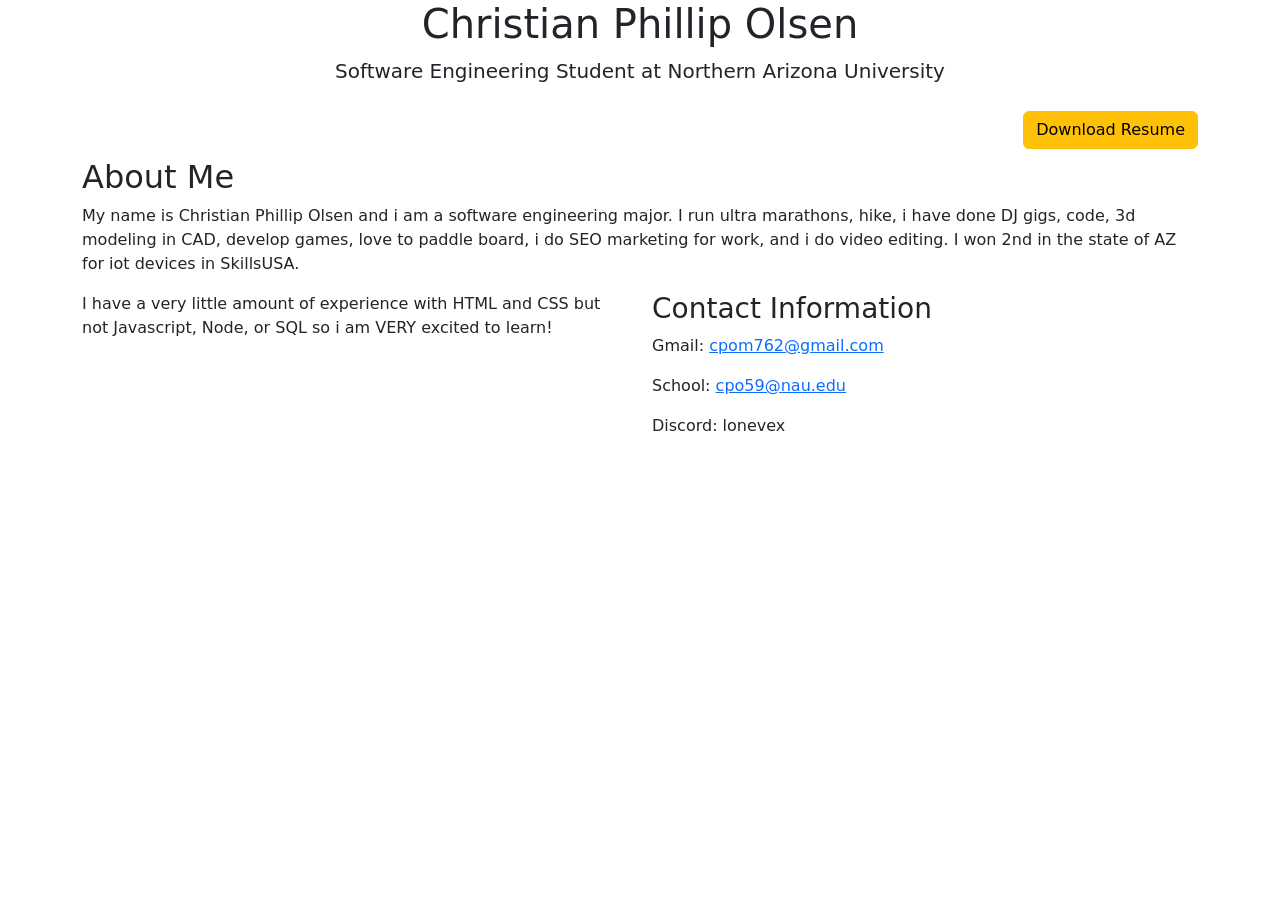
==== AboutMe.html @ 16f0b08d "This is for assignment 8. first 2 steps" ====
<!DOCTYPE html>
<html lang="en">
<head>
    <meta charset="UTF-8">
    <meta name="viewport" content="width=device-width, initial-scale=1.0">
    <link href="https://cdn.jsdelivr.net/npm/bootstrap@5.3.8/dist/css/bootstrap.min.css" rel="stylesheet">
    <link href="https://fonts.googleapis.com/css2?family=Montserrat:wght@600;800&family=Open+Sans:wght@400;600&display=swap" rel="stylesheet">
    <link rel="stylesheet" href="Master.css">
    <title>About Me</title>
</head>
<body>

    <header class="bg-gradient">
        <div class="container">
            <div class="row">
                <div class="col text-center">
                    <h1>Christian Phillip Olsen</h1>
                    <p class="lead">Software Engineering Student at Northern Arizona University</p>
                </div>
            </div>
        </div>
    </header>
    <nav class="navbar navbar-expand-lg navbar-dark">
        <div class="container">
            <ul class="navbar-nav">
                <li class="nav-item"><a class="nav-link" href="index.html">Summary</a></li>
                <li class="nav-item"><a class="nav-link" href="AboutMe.html">About Me</a></li>
                <li class="nav-item"><a class="nav-link" href="Education.html">Education</a></li>
                <li class="nav-item"><a class="nav-link" href="Skills.html">Skills</a></li>
                <li class="nav-item"><a class="nav-link" href="Projects.html">Projects</a></li>
                <li class="nav-item"><a class="nav-link" href="Running.html">Running</a></li>
                <li class="nav-item"><a class="nav-link" href="Poetry.html">Poetry</a></li>
                <li class="nav-item"><a class="nav-link" href="Contact.html">Contact Information</a></li>
            </ul>
            <a class="resume btn btn-warning" href="https://docs.google.com/document/d/1mn1eNetuWI7vO4YYlXjGNv_hZwvM4GlTqqZtdAN6zBE/export?format=pdf">Download Resume</a>
        </div>
    </nav>

    <main class="container">
        <div class="row">
            <div class="col">
        <h2>About Me</h2>

        <p>
            My name is Christian Phillip Olsen and i am a software engineering major. I run ultra marathons, hike, i have done DJ gigs, code, 3d modeling in CAD, develop games, love to paddle board, i do SEO marketing for work, and i do video editing. I won 2nd in the state of AZ for iot devices in SkillsUSA.
        </p>
            </div>
        </div>
    </main>

    <footer class="bg-gradient">
        <div class="container">
            <div class="row">
                <div class="col-md-6">
                    <p class="note">I have a very little amount of experience with HTML and CSS but not Javascript, Node, or SQL so i am VERY excited to learn!</p>
                </div>
                <div class="contact col-md-6">
                    <h3>Contact Information</h3>
                    <p>Gmail: <a href="mailto:cpom762@gmail.com">cpom762@gmail.com</a></p>
                    <p>School: <a href="mailto:cpo59@nau.edu">cpo59@nau.edu</a></p>
                    <p>Discord: lonevex</p>
                </div>
            </div>
        </div>
    </footer>
<script src="Script.js"></script>
</body>
</html>
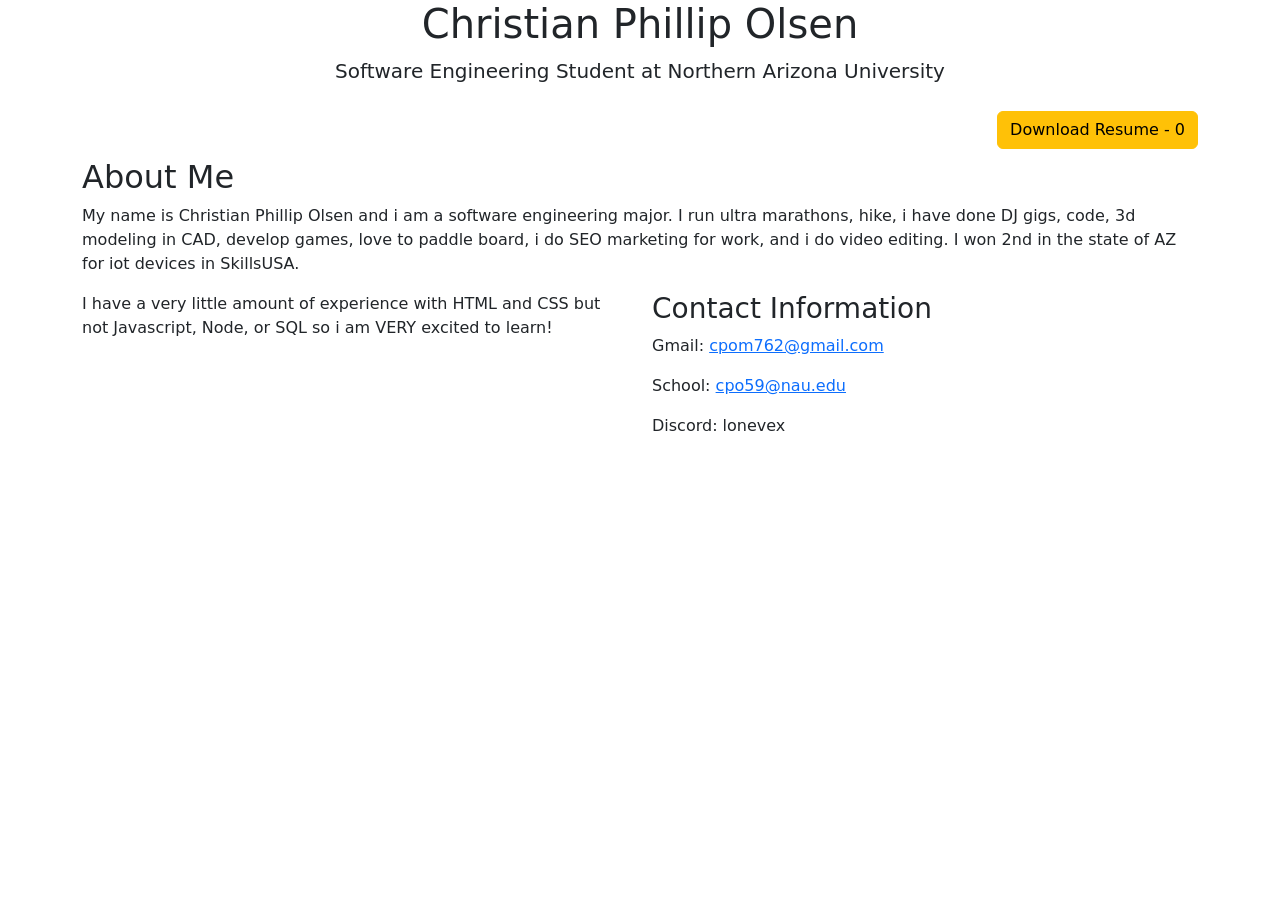
==== commit e4c22c64: "Button Count" ====
--- a/AboutMe.html
+++ b/AboutMe.html
@@ -32,7 +32,7 @@
                 <li class="nav-item"><a class="nav-link" href="Poetry.html">Poetry</a></li>
                 <li class="nav-item"><a class="nav-link" href="Contact.html">Contact Information</a></li>
             </ul>
-            <a class="resume btn btn-warning" href="https://docs.google.com/document/d/1mn1eNetuWI7vO4YYlXjGNv_hZwvM4GlTqqZtdAN6zBE/export?format=pdf">Download Resume</a>
+            <a class="resume btn btn-warning" id="resumeButton" href="https://docs.google.com/document/d/1mn1eNetuWI7vO4YYlXjGNv_hZwvM4GlTqqZtdAN6zBE/export?format=pdf">Download Resume - <span id="count">0</span></a>
         </div>
     </nav>
 
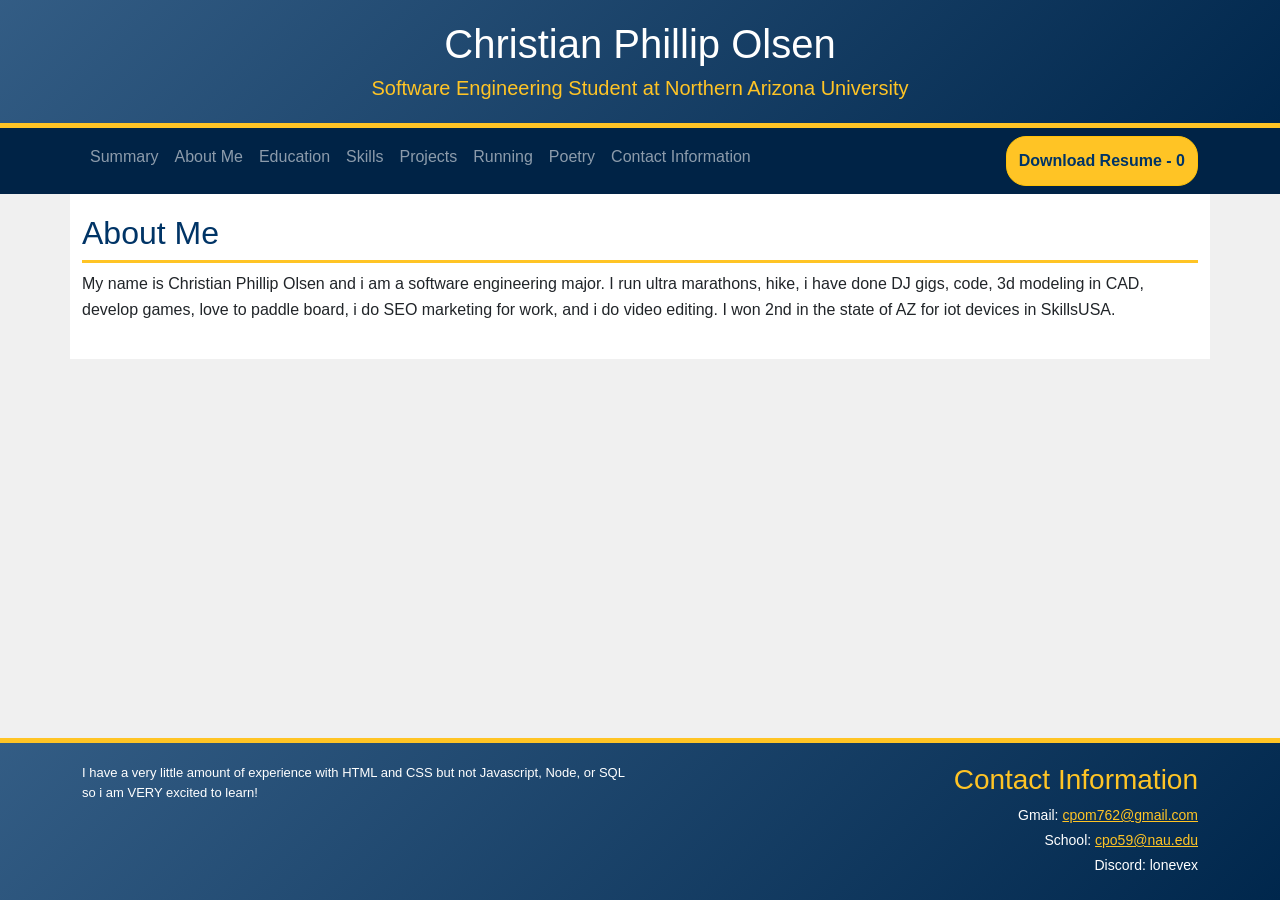
==== commit 612bae1e: "Add files via upload" ====
--- a/AboutMe.html
+++ b/AboutMe.html
@@ -1,68 +1,68 @@
-<!DOCTYPE html>
-<html lang="en">
-<head>
-    <meta charset="UTF-8">
-    <meta name="viewport" content="width=device-width, initial-scale=1.0">
-    <link href="https://cdn.jsdelivr.net/npm/bootstrap@5.3.8/dist/css/bootstrap.min.css" rel="stylesheet">
-    <link href="https://fonts.googleapis.com/css2?family=Montserrat:wght@600;800&family=Open+Sans:wght@400;600&display=swap" rel="stylesheet">
-    <link rel="stylesheet" href="Master.css">
-    <title>About Me</title>
-</head>
-<body>
-
-    <header class="bg-gradient">
-        <div class="container">
-            <div class="row">
-                <div class="col text-center">
-                    <h1>Christian Phillip Olsen</h1>
-                    <p class="lead">Software Engineering Student at Northern Arizona University</p>
-                </div>
-            </div>
-        </div>
-    </header>
-    <nav class="navbar navbar-expand-lg navbar-dark">
-        <div class="container">
-            <ul class="navbar-nav">
-                <li class="nav-item"><a class="nav-link" href="index.html">Summary</a></li>
-                <li class="nav-item"><a class="nav-link" href="AboutMe.html">About Me</a></li>
-                <li class="nav-item"><a class="nav-link" href="Education.html">Education</a></li>
-                <li class="nav-item"><a class="nav-link" href="Skills.html">Skills</a></li>
-                <li class="nav-item"><a class="nav-link" href="Projects.html">Projects</a></li>
-                <li class="nav-item"><a class="nav-link" href="Running.html">Running</a></li>
-                <li class="nav-item"><a class="nav-link" href="Poetry.html">Poetry</a></li>
-                <li class="nav-item"><a class="nav-link" href="Contact.html">Contact Information</a></li>
-            </ul>
-            <a class="resume btn btn-warning" id="resumeButton" href="https://docs.google.com/document/d/1mn1eNetuWI7vO4YYlXjGNv_hZwvM4GlTqqZtdAN6zBE/export?format=pdf">Download Resume - <span id="count">0</span></a>
-        </div>
-    </nav>
-
-    <main class="container">
-        <div class="row">
-            <div class="col">
-        <h2>About Me</h2>
-
-        <p>
-            My name is Christian Phillip Olsen and i am a software engineering major. I run ultra marathons, hike, i have done DJ gigs, code, 3d modeling in CAD, develop games, love to paddle board, i do SEO marketing for work, and i do video editing. I won 2nd in the state of AZ for iot devices in SkillsUSA.
-        </p>
-            </div>
-        </div>
-    </main>
-
-    <footer class="bg-gradient">
-        <div class="container">
-            <div class="row">
-                <div class="col-md-6">
-                    <p class="note">I have a very little amount of experience with HTML and CSS but not Javascript, Node, or SQL so i am VERY excited to learn!</p>
-                </div>
-                <div class="contact col-md-6">
-                    <h3>Contact Information</h3>
-                    <p>Gmail: <a href="mailto:cpom762@gmail.com">cpom762@gmail.com</a></p>
-                    <p>School: <a href="mailto:cpo59@nau.edu">cpo59@nau.edu</a></p>
-                    <p>Discord: lonevex</p>
-                </div>
-            </div>
-        </div>
-    </footer>
-<script src="Script.js"></script>
-</body>
-</html>
+<!DOCTYPE html>
+<html lang="en">
+<head>
+    <meta charset="UTF-8">
+    <meta name="viewport" content="width=device-width, initial-scale=1.0">
+    <link href="https://cdn.jsdelivr.net/npm/bootstrap@5.3.8/dist/css/bootstrap.min.css" rel="stylesheet">
+    <link href="https://fonts.googleapis.com/css2?family=Montserrat:wght@600;800&family=Open+Sans:wght@400;600&display=swap" rel="stylesheet">
+    <link rel="stylesheet" href="Master.css">
+    <title>About Me</title>
+</head>
+<body>
+
+    <header class="bg-gradient">
+        <div class="container">
+            <div class="row">
+                <div class="col text-center">
+                    <h1>Christian Phillip Olsen</h1>
+                    <p class="lead">Software Engineering Student at Northern Arizona University</p>
+                </div>
+            </div>
+        </div>
+    </header>
+    <nav class="navbar navbar-expand-lg navbar-dark">
+        <div class="container">
+            <ul class="navbar-nav">
+                <li class="nav-item"><a class="nav-link" href="index.html">Summary</a></li>
+                <li class="nav-item"><a class="nav-link" href="AboutMe.html">About Me</a></li>
+                <li class="nav-item"><a class="nav-link" href="Education.html">Education</a></li>
+                <li class="nav-item"><a class="nav-link" href="Skills.html">Skills</a></li>
+                <li class="nav-item"><a class="nav-link" href="Projects.html">Projects</a></li>
+                <li class="nav-item"><a class="nav-link" href="Running.html">Running</a></li>
+                <li class="nav-item"><a class="nav-link" href="Poetry.html">Poetry</a></li>
+                <li class="nav-item"><a class="nav-link" href="Contact.html">Contact Information</a></li>
+            </ul>
+            <a class="resume btn btn-warning" id="resumeButton" href="https://docs.google.com/document/d/1mn1eNetuWI7vO4YYlXjGNv_hZwvM4GlTqqZtdAN6zBE/export?format=pdf">Download Resume - <span id="count">0</span></a>
+        </div>
+    </nav>
+
+    <main class="container">
+        <div class="row">
+            <div class="col">
+        <h2>About Me</h2>
+
+        <p>
+            My name is Christian Phillip Olsen and i am a software engineering major. I run ultra marathons, hike, i have done DJ gigs, code, 3d modeling in CAD, develop games, love to paddle board, i do SEO marketing for work, and i do video editing. I won 2nd in the state of AZ for iot devices in SkillsUSA.
+        </p>
+            </div>
+        </div>
+    </main>
+
+    <footer class="bg-gradient">
+        <div class="container">
+            <div class="row">
+                <div class="col-md-6">
+                    <p class="note">I have a very little amount of experience with HTML and CSS but not Javascript, Node, or SQL so i am VERY excited to learn!</p>
+                </div>
+                <div class="contact col-md-6">
+                    <h3>Contact Information</h3>
+                    <p>Gmail: <a href="mailto:cpom762@gmail.com">cpom762@gmail.com</a></p>
+                    <p>School: <a href="mailto:cpo59@nau.edu">cpo59@nau.edu</a></p>
+                    <p>Discord: lonevex</p>
+                </div>
+            </div>
+        </div>
+    </footer>
+<script src="Script.js"></script>
+</body>
+</html>
--- a/Master.css
+++ b/Master.css
@@ -0,0 +1,245 @@
+body {
+    margin: 0;
+    font-family: 'Open Sans', Arial, sans-serif;
+    background-color: #f0f0f0;
+    display: flex;
+    flex-direction: column;
+    min-height: 100vh;
+}
+
+header,
+footer {
+    --bs-gradient: linear-gradient(135deg, rgba(255, 255, 255, 0.2), rgba(0, 0, 0, 0.25));
+}
+
+header {
+    background-color: #003466;
+    border-bottom: 5px solid #ffc425;
+    padding: 20px;
+}
+
+.navbar {
+    background-color: #002346;
+}
+
+main {
+    background-color: #ffffff;
+    padding: 20px;
+}
+
+footer {
+    background-color: #003466;
+    border-top: 5px solid #ffc425;
+    margin-top: auto;
+    padding: 20px;
+    position: relative;
+}
+
+header h1 {
+    font-family: 'Montserrat', sans-serif;
+    margin: 0;
+    color: #ffffff;
+}
+
+header p {
+    margin: 5px 0 0 0;
+    color: #ffc425;
+}
+
+nav ul {
+    list-style-type: none;
+    margin: 0;
+    padding: 0;
+
+    display: flex;
+    flex-direction: column;
+    justify-content: flex-start;
+    align-items: stretch;
+}
+
+nav li {
+    margin-bottom: 8px;
+}
+
+nav a {
+    display: block;
+    padding: 10px;
+    color: #ffffff;
+    text-decoration: none;
+}
+
+nav a:hover {
+    background-color: #003466;
+    color: #ffc425;
+}
+
+.resume {
+    background-color: #ffc425;
+    color: #003466;
+    padding: 12px;
+    border-radius: 20px;
+    font-weight: bold;
+    text-align: center;
+    text-decoration: none;
+}
+
+.resume:hover {
+    background-color: #ffffff;
+    transform: scale(1.1);
+    transition: transform 0.2s ease-in;
+}
+
+main h2 {
+    color: #003466;
+    border-bottom: 3px solid #ffc425;
+    padding-bottom: 8px;
+}
+
+main h3 {
+    color: #003466;
+}
+
+main p {
+    line-height: 1.6;
+}
+
+main li {
+    line-height: 1.6;
+    margin-bottom: 8px;
+}
+
+main a {
+    color: #003466;
+}
+
+main img {
+    width: 300px;
+    border: 3px solid #003466;
+}
+
+main video {
+    width: 500px;
+    max-width: 100%;
+    border: 3px solid #003466;
+}
+
+table {
+    width: 100%;
+    border-collapse: collapse;
+}
+
+.table th {
+    background-color: #003466;
+    color: #ffc425;
+    border: 1px solid #003466;
+    padding: 10px;
+    text-align: left;
+}
+
+td {
+    border: 1px solid #cccccc;
+    padding: 10px;
+}
+
+.skills {
+    display: flex;
+    flex-direction: row;
+    flex-wrap: wrap;
+    justify-content: center;
+    align-items: stretch;
+}
+
+.skill {
+    background-color: #003466;
+    border: 2px solid #ffc425;
+    margin: 10px;
+    text-align: center;
+}
+
+.skills .skill:hover {
+    background-color: #002346;
+    border-color: #003466;
+    transition: 0.3s ease-in-out;
+    transform: scale(1.05);
+}
+
+.skill h3 {
+    margin: 0 0 8px 0;
+    color: #ffc425;
+}
+
+.skill p {
+    margin: 0;
+    color: #ffffff;
+}
+
+.project {
+    border: 2px solid #003466;
+    padding: 15px;
+    margin-bottom: 20px;
+}
+
+.projectimages {
+    display: flex;
+    flex-direction: row;
+    justify-content: space-evenly;
+    padding: 30px;
+    background-color: #003466;
+    margin: 15px;
+    border-bottom: 5px solid #ffc425;
+    border-radius: 25px 25px 0 0;
+    flex-wrap: wrap;
+    align-content: space-evenly;
+
+}
+
+.projectimages img {
+    border: 2px solid black;
+    border-radius: 50px;
+    margin: 15px;
+}
+
+.projectimages img:hover {
+    transform: scale(1.2);
+    transition: transform 0.2s ease-out;
+}
+
+
+.poem {
+    border-top: 5px solid #ffc425;
+    padding: 20px;
+}
+
+.poem h3 {
+    text-align: center;
+}
+
+.poem p {
+    font-style: italic;
+    text-align: center;
+    line-height: 1.8;
+}
+
+.contact {
+    text-align: right;
+}
+
+.note {
+    font-size: 13px;
+    color: #ffffff;
+}
+
+.contact h3 {
+    margin: 0 0 8px 0;
+    color: #ffc425;
+}
+
+.contact p {
+    margin: 4px 0;
+    font-size: 14px;
+    color: #ffffff;
+}
+
+.contact a {
+    color: #ffc425;
+}
